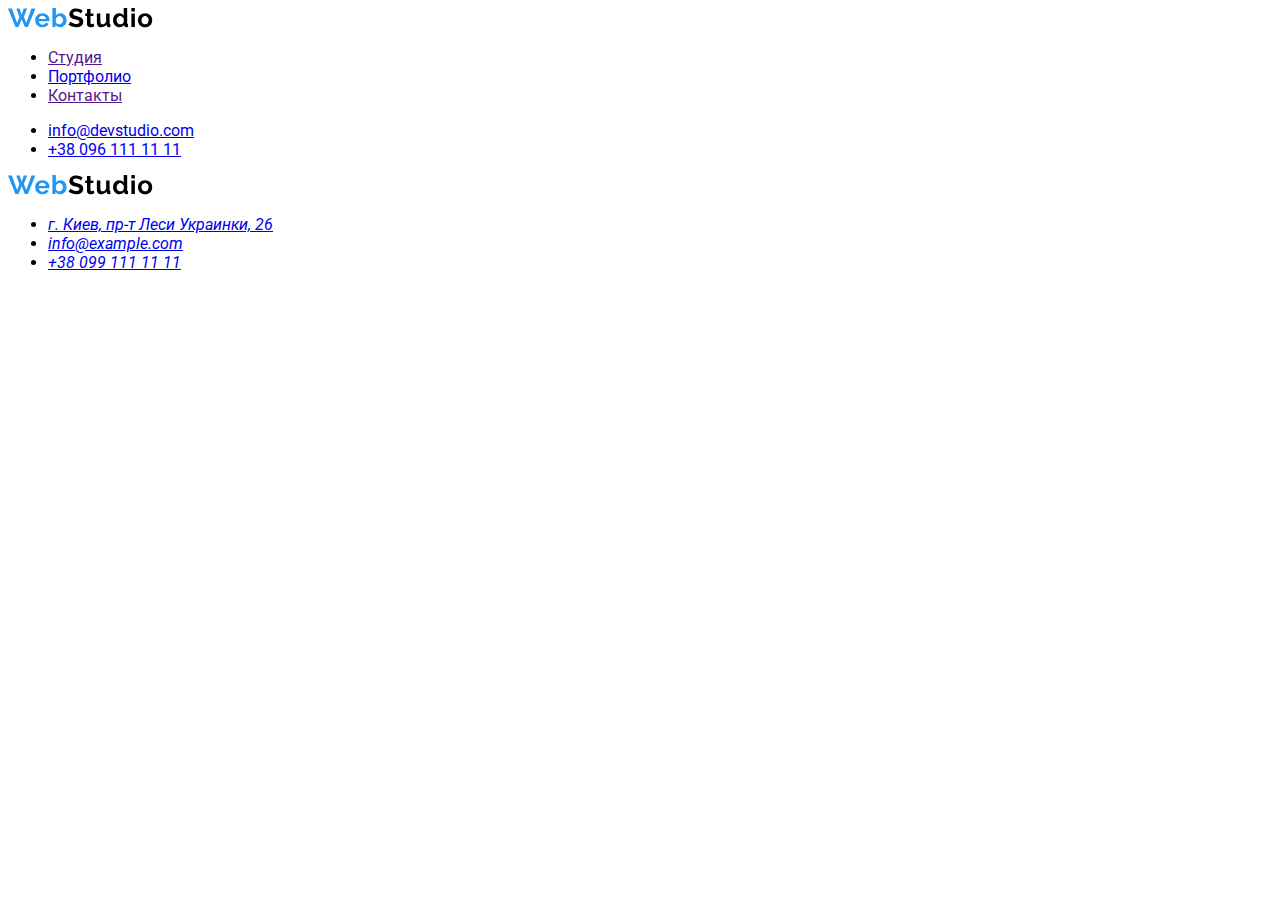
==== portfolio.html @ d9f2e169 "Добавила хедер и футер" ====
<!DOCTYPE html>
<html lang="ru">
<head>
    <meta charset="UTF-8">
    <meta http-equiv="X-UA-Compatible" content="IE=edge">
    <meta name="viewport" content="width=device-width, initial-scale=1.0">
    <link rel="preconnect" href="https://fonts.googleapis.com">
    <link rel="preconnect" href="https://fonts.gstatic.com" crossorigin>
    <link href="https://fonts.googleapis.com/css2?family=Raleway:wght@700&family=Roboto:wght@400;500;700;900&display=swap" rel="stylesheet">
    <title>WebStudio</title>
    <link rel="stylesheet" href="./scc/style.css">
</head>
<body>
    <header>
        <a href="">
            <img src="./images/webstudio.svg" alt="Лого Сайта">
        </a>
        <nav>
        <ul>
            <li><a href="">Студия</a></li>
            <li><a href="./portfolio.html">Портфолио</a></li>
            <li><a href="">Контакты</a></li>
        </ul>
        </nav>
            <ul>
                <li><a href="mailto:info@devstudio.com">info@devstudio.com</a></li>
                <li><a href="tel:+380961111111">+38 096 111 11 11</a></li>
            </ul>
        
    </header>
    <main>
       
    </main>
    <footer>
        <a href="">
            <img src="./images/webstudio.svg" alt="Лого Сайта">
        </a>
        <h2 hidden>Контакты</h2>
        <address>
            <ul>
                <li><a href="https://goo.gl/maps/QefCWzyqJZrkM8jZ6" 
                    target="_blank" 
                    rel="noopener noindex nofollow">
                    г. Киев, пр-т Леси Украинки, 26</a></li>
                <li><a href="mailto:info@example.com">info@example.com</a></li>
                <li><a href="tel:+380991111111">+38 099 111 11 11</a></li>
            </ul>
        </address>
    </footer>
</body>
</html>
---- scc/style.css ----
body {
    font-family: "Roboto", sans-serif;
}
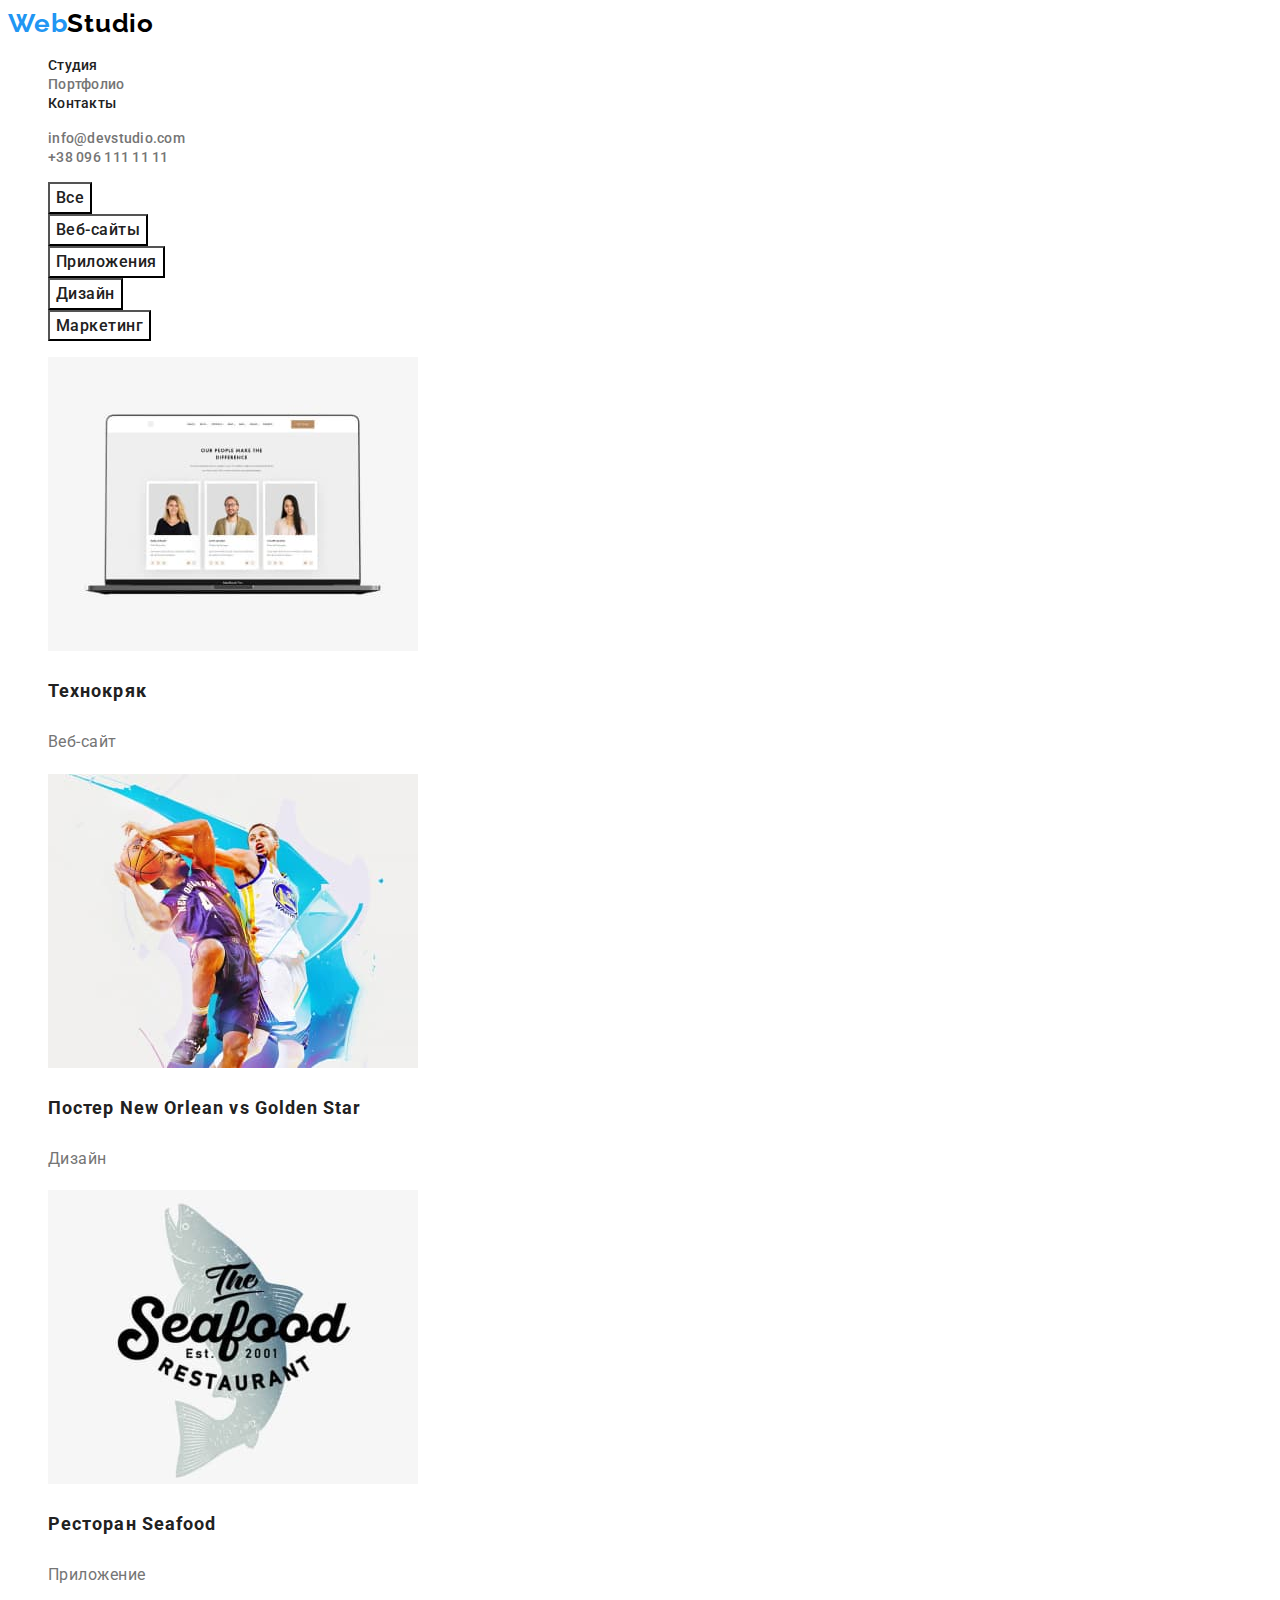
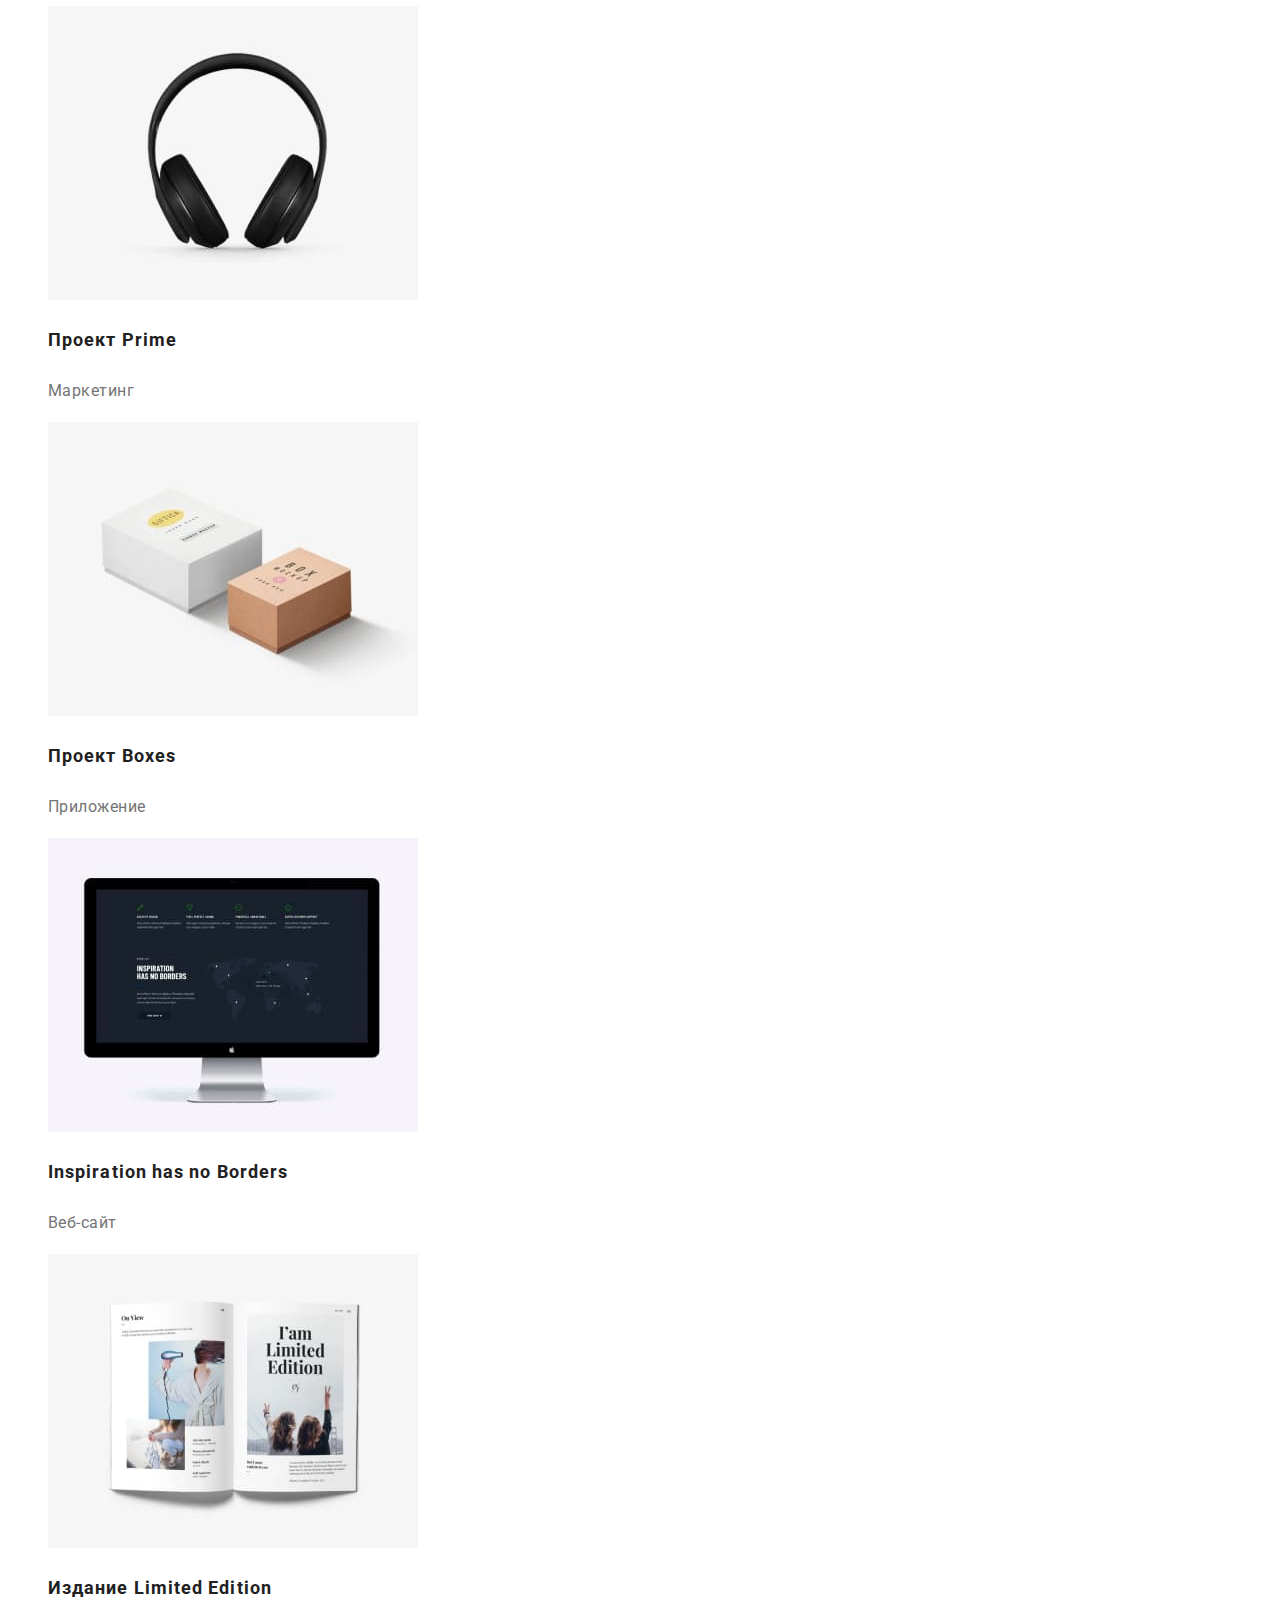
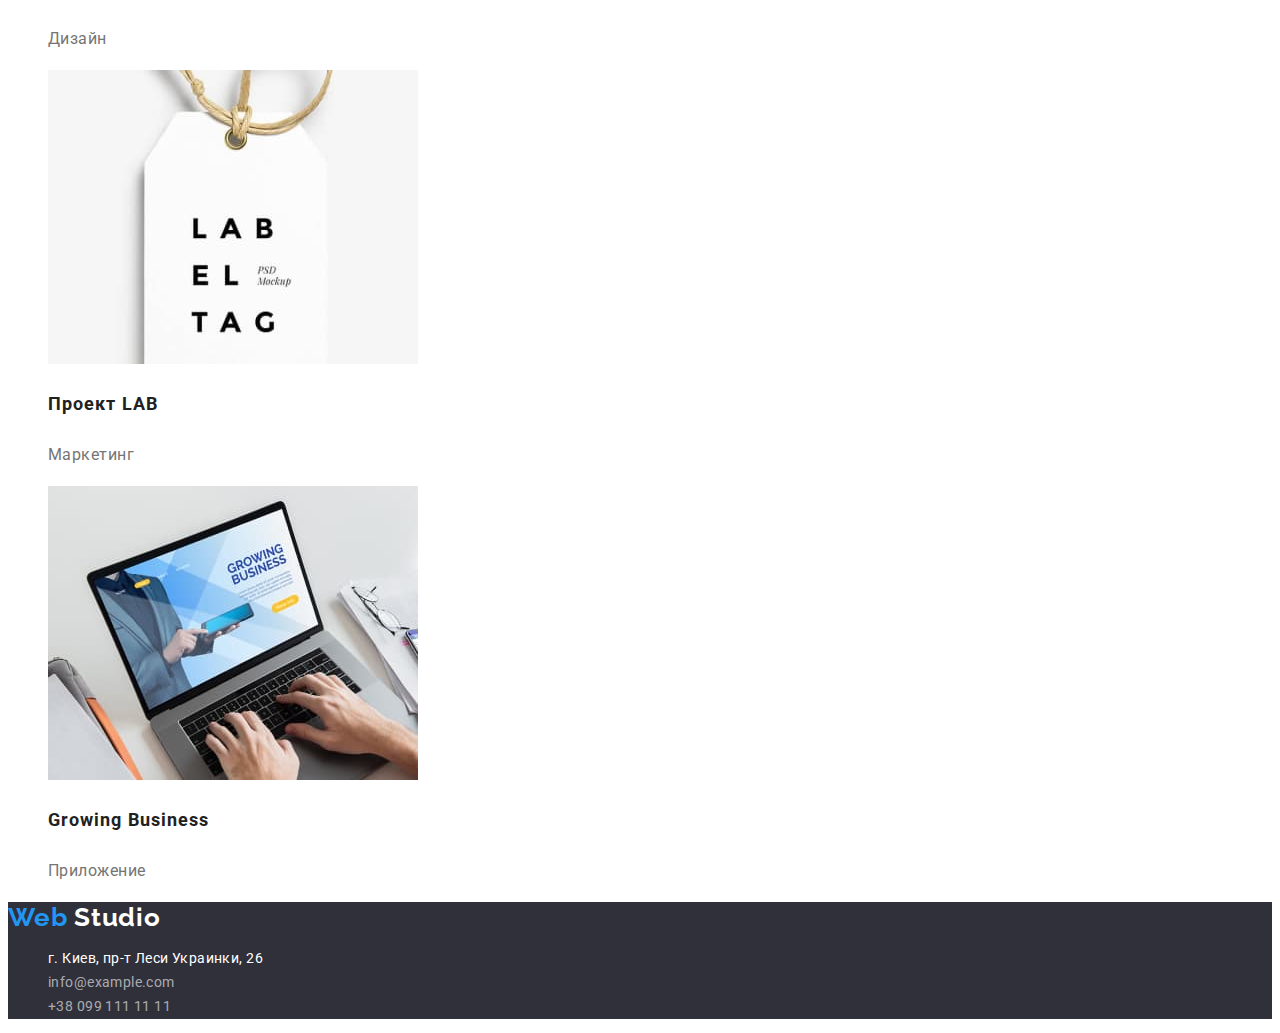
==== commit b0f1d300: "Footer, portfolio+css" ====
--- a/portfolio.html
+++ b/portfolio.html
@@ -11,39 +11,129 @@
     <link rel="stylesheet" href="./scc/style.css">
 </head>
 <body>
-    <header>
-        <a href="">
-            <img src="./images/webstudio.svg" alt="Лого Сайта">
+    <header class="header">
+        <a href="" class="logo link">Web<span class="logo-dark">Studio</span>
         </a>
-        <nav>
-        <ul>
-            <li><a href="">Студия</a></li>
-            <li><a href="./portfolio.html">Портфолио</a></li>
-            <li><a href="">Контакты</a></li>
+        <nav class="header-navigation">
+            <ul class="header-navigation-list list">
+                <li class="header-navigation-item">
+                    <a href="./index.html" class="header-navigation-link link">Студия</a></li>
+                <li class="header-navigation-item">
+                    <a href="./portfolio.html" class="header-navigation-link link active">Портфолио</a></li>
+                <li class="header-navigation-item">
+                    <a href="" class="header-navigation-link link">Контакты</a></li>
+            </ul>
+        </nav>
+        <ul class="header-list list">
+            <li class="header-item">
+                <a href="mailto:info@devstudio.com" class="header-link link">info@devstudio.com</a></li>
+            <li class="header-item">
+                <a href="tel:+380961111111" class="header-link link">+38 096 111 11 11</a></li>
         </ul>
-        </nav>
-            <ul>
-                <li><a href="mailto:info@devstudio.com">info@devstudio.com</a></li>
-                <li><a href="tel:+380961111111">+38 096 111 11 11</a></li>
-            </ul>
-        
     </header>
     <main>
-       
+        <section class="portfolio">
+            <h1 class="visually-hidden">Портфолио</h1>
+            <ul class="portfolio-filtres list">
+                <li class="portfolio-filtres-item">
+                    <button type="button" class="portfolio-filtres-btn btn">Все</button>
+                </li>
+                <li class="portfolio-filtres-item">
+                    <button type="button" class="portfolio-filtres-btn btn">Веб-сайты</button>
+                </li>
+                <li class="portfolio-filtres-item">
+                    <button type="button" class="portfolio-filtres-btn btn">Приложения</button>
+                </li>
+                <li class="portfolio-filtres-item">
+                    <button type="button" class="portfolio-filtres-btn btn">Дизайн</button>
+                </li>
+                <li class="portfolio-filtres-item">
+                    <button type="button" class="portfolio-filtres-btn btn">Маркетинг</button>
+                </li>
+            </ul>
+            <ul class="portfolio-list list">
+                <li class="portfolio-item">
+                    <img class="portfolio-photo" 
+                        src="./images/Portfolio.jpg" 
+                        alt="Технокряк"></img>
+                    <h3 class="portfolio-title">Технокряк</h3>
+                    <p class="portfolio-text">Веб-сайт</p>
+                </li>
+                <li class="portfolio-item">
+                    <img class="portfolio-photo" 
+                        src="./images/Portfolio1.jpg" 
+                        alt="Постер New Orlean vs Golden Star"></img>
+                    <h3 class="portfolio-title">Постер New Orlean vs Golden Star</h3>
+                    <p class="portfolio-text">Дизайн</p>
+                </li>
+                <li class="portfolio-item">
+                    <img class="portfolio-photo" 
+                        src="./images/Portfolio2.jpg" 
+                        alt="Ресторан Seafood"></img>
+                    <h3 class="portfolio-title">Ресторан Seafood</h3>
+                    <p class="portfolio-text">Приложение</p>
+                </li>
+                <li class="portfolio-item">
+                    <img class="portfolio-photo" 
+                        src="./images/Portfolio3.jpg" 
+                        alt="Проект Prime"></img>
+                    <h3 class="portfolio-title">Проект Prime</h3>
+                    <p class="portfolio-text">Маркетинг</p>
+                </li>
+                <li class="portfolio-item">
+                    <img class="portfolio-photo" 
+                        src="./images/Portfolio4.jpg" 
+                        alt="Проект Boxes"></img>
+                    <h3 class="portfolio-title">Проект Boxes</h3>
+                    <p class="portfolio-text">Приложение</p>
+                </li>
+                <li class="portfolio-item">
+                    <img class="portfolio-photo" 
+                        src="./images/Portfolio5.jpg" 
+                        alt="Inspiration has no Borders"></img>
+                    <h3 class="portfolio-title">Inspiration has no Borders</h3>
+                    <p class="portfolio-text">Веб-сайт</p>
+                </li>
+                <li class="portfolio-item">
+                    <img class="portfolio-photo" 
+                        src="./images/Portfolio6.jpg" 
+                        alt="Издание Limited Edition"></img>
+                    <h3 class="portfolio-title">Издание Limited Edition</h3>
+                    <p class="portfolio-text">Дизайн</p>
+                </li>
+                <li class="portfolio-item">
+                    <img class="portfolio-photo" 
+                        src="./images/Portfolio7.jpg" 
+                        alt="Проект LAB"></img>
+                    <h3 class="portfolio-title">Проект LAB</h3>
+                    <p class="portfolio-text">Маркетинг</p>
+                </li>
+                <li class="portfolio-item">
+                    <img class="portfolio-photo" 
+                        src="./images/Portfolio8.jpg" 
+                        alt="Growing Business"></img>
+                    <h3 class="portfolio-title">Growing Business</h3>
+                    <p class="portfolio-text">Приложение</p>
+                </li>
+            </ul>
+        </section>
     </main>
-    <footer>
-        <a href="">
-            <img src="./images/webstudio.svg" alt="Лого Сайта">
+    <footer class="footer-content">
+        <a href="" class="logo link">Web
+            <span class="logo-light">Studio</span>
         </a>
-        <h2 hidden>Контакты</h2>
-        <address>
-            <ul>
-                <li><a href="https://goo.gl/maps/QefCWzyqJZrkM8jZ6" 
+        <address class="footer-address">
+            <ul class="footer-list list">
+                <li class="footer-item">
+                    <a href="https://goo.gl/maps/QefCWzyqJZrkM8jZ6" 
+                    class="footer-address link"
                     target="_blank" 
                     rel="noopener noindex nofollow">
                     г. Киев, пр-т Леси Украинки, 26</a></li>
-                <li><a href="mailto:info@example.com">info@example.com</a></li>
-                <li><a href="tel:+380991111111">+38 099 111 11 11</a></li>
+                <li class="footer-item">
+                    <a href="mailto:info@example.com" class="footer-link link">info@example.com</a></li>
+                <li class="footer-item">
+                    <a href="tel:+380991111111" class="footer-link link">+38 099 111 11 11</a></li>
             </ul>
         </address>
     </footer>
--- a/scc/style.css
+++ b/scc/style.css
@@ -1,3 +1,236 @@
+:root {
+    --header-color: #212121;
+    --header-link-color: #757575;
+    --main-title-color: #FFFFFF;
+    --second-title-color: #212121;
+    --btn-color: #FFFFFF;
+    --accent-color: #2196F3;
+    --text-color: #757575;
+    --footer-color: #FFFFFF;
+
+}
+
 body {
     font-family: "Roboto", sans-serif;
 }
+
+.logo {
+    font-family: 'Raleway';
+    font-weight: 700;
+    font-size: 26px;
+    line-height: 1.19;
+    letter-spacing: 0.03em;
+    color: #2196F3;
+}
+
+.logo-dark {
+    color: black;
+}
+ 
+.logo-light {
+    color: #FFFFFF;
+}
+
+.link {
+    text-decoration: none;
+}
+
+.list {
+    list-style: none;
+}
+
+.visually-hidden {
+    position: absolute;
+    white-space: nowrap;
+    width: 1px;
+    height: 1px;
+    overflow: hidden;
+    border: 0;
+    padding: 0;
+    clip: rect(0 0 0 0);
+    clip-path: inset(50%);
+    margin: -1px;
+  }
+
+/*-------------HEADER---------------*/
+
+.header-navigation-link {
+    font-weight: 500;
+    font-size: 14px;
+    line-height: 1.14;
+    letter-spacing: 0.02em;
+    color: var(--header-color); 
+}
+
+.header-navigation-link:hover, 
+.header-navigation-link:focus {
+    color: var(--accent-color);
+}
+
+.header-link {
+    font-weight: 500;
+    font-size: 14px;
+    line-height: 1.14;
+    letter-spacing: 0.02em;
+    color: var(--header-link-color);
+}
+
+.header-link:hover,
+.header-link:focus {
+    color: var(--accent-color);
+}
+
+.active {
+    color: var(--header-link-color);
+}
+
+/*-------------HERO---------------*/
+
+.hero-content{
+    background: #2F303A;
+
+}
+.title {
+    font-weight: 900;
+    font-size: 44px;
+    line-height: 1.36;
+    text-align: center;
+    letter-spacing: 0.06em;
+    text-transform: uppercase;
+    color: #FFFFFF;
+}
+
+.btn {
+    font-family: inherit;
+    font-weight: 700;
+    font-size: 16px;
+    line-height: 1.88;
+    display: flex;
+    align-items: center;
+    text-align: center;
+    letter-spacing: 0.06em;
+    background-color: #2196F3;
+    color: var(--btn-color);
+    cursor: pointer;
+}
+
+.btn:hover, 
+.btn:focus {
+    color: var(--btn-color);
+}
+
+/*-------------WORKS---------------*/
+
+.section-title {
+    font-weight: 700;
+    font-size: 36px;
+    line-height: 1.16;
+    text-align: center;
+    letter-spacing: 0.03em;
+    color: var(--second-title-color);
+}
+
+.features-title {
+    font-weight: 700;
+    font-size: 14px;
+    line-height: 1.14;
+    letter-spacing: 0.03em;
+    text-transform: uppercase;
+    color: var(--second-title-color);
+}
+.features-text {
+    font-weight: 400;
+    font-size: 14px;
+    line-height: 1.71;
+    letter-spacing: 0.03em;
+    color:var(--text-color) ;
+}
+
+/*-------------TEAM---------------*/
+
+.team-title {
+    font-weight: 500;
+    font-size: 16px;
+    line-height: 1.18;
+    letter-spacing: 0.03em;
+    color: var(--second-title-color);
+}
+.team-text {
+    font-weight: 400;
+    font-size: 16px;
+    line-height: 1.18;
+    letter-spacing: 0.03em;
+    color: var(--text-color);
+}
+
+/*------------PORTFOLIO---------------*/
+
+.portfolio-filtres-btn {
+    font-family: 'Roboto';
+    font-style: normal; 
+    font-weight: 500;
+    font-size: 16px;
+    line-height: 1.62;
+    letter-spacing: 0.03em;
+    
+    background-color: var(--btn-color);
+    color: var(--header-color);
+    cursor: pointer;
+}
+
+.btn:hover, 
+.btn:focus {
+    color: var(--btn-color);
+    background-color: var(--accent-color);
+}
+
+.portfolio-title {
+    font-weight: 700;
+    font-size: 18px;
+    line-height: 2;
+    letter-spacing: 0.06em;
+    color: #212121;
+}
+.portfolio-text {
+    font-weight: 400;
+    font-size: 16px;
+    line-height: 1.88;
+    letter-spacing: 0.03em;
+    color: #757575;
+}
+
+/*------------FOOTER---------------*/
+
+.footer-address {
+    font-family: 'Roboto';
+    font-style: normal;
+    font-weight: 400;
+    font-size: 14px;
+    line-height: 1.71;
+    letter-spacing: 0.03em;
+    color:var(--footer-color);
+}
+
+.footer-link {
+    font-family: 'Roboto';
+    font-style: normal;
+    font-weight: 400;
+    font-size: 14px;
+    line-height: 1.71;
+    letter-spacing: 0.03em;
+    color: rgba(255, 255, 255, 0.6);
+}
+.footer-content {
+    background: #2F303A;
+}
+
+
+.footer-link:hover, 
+.footer-link:focus {
+    color: var(--accent-color);
+}
+
+.footer-address:hover, 
+.footer-address:focus {
+    color: var(--accent-color);
+}
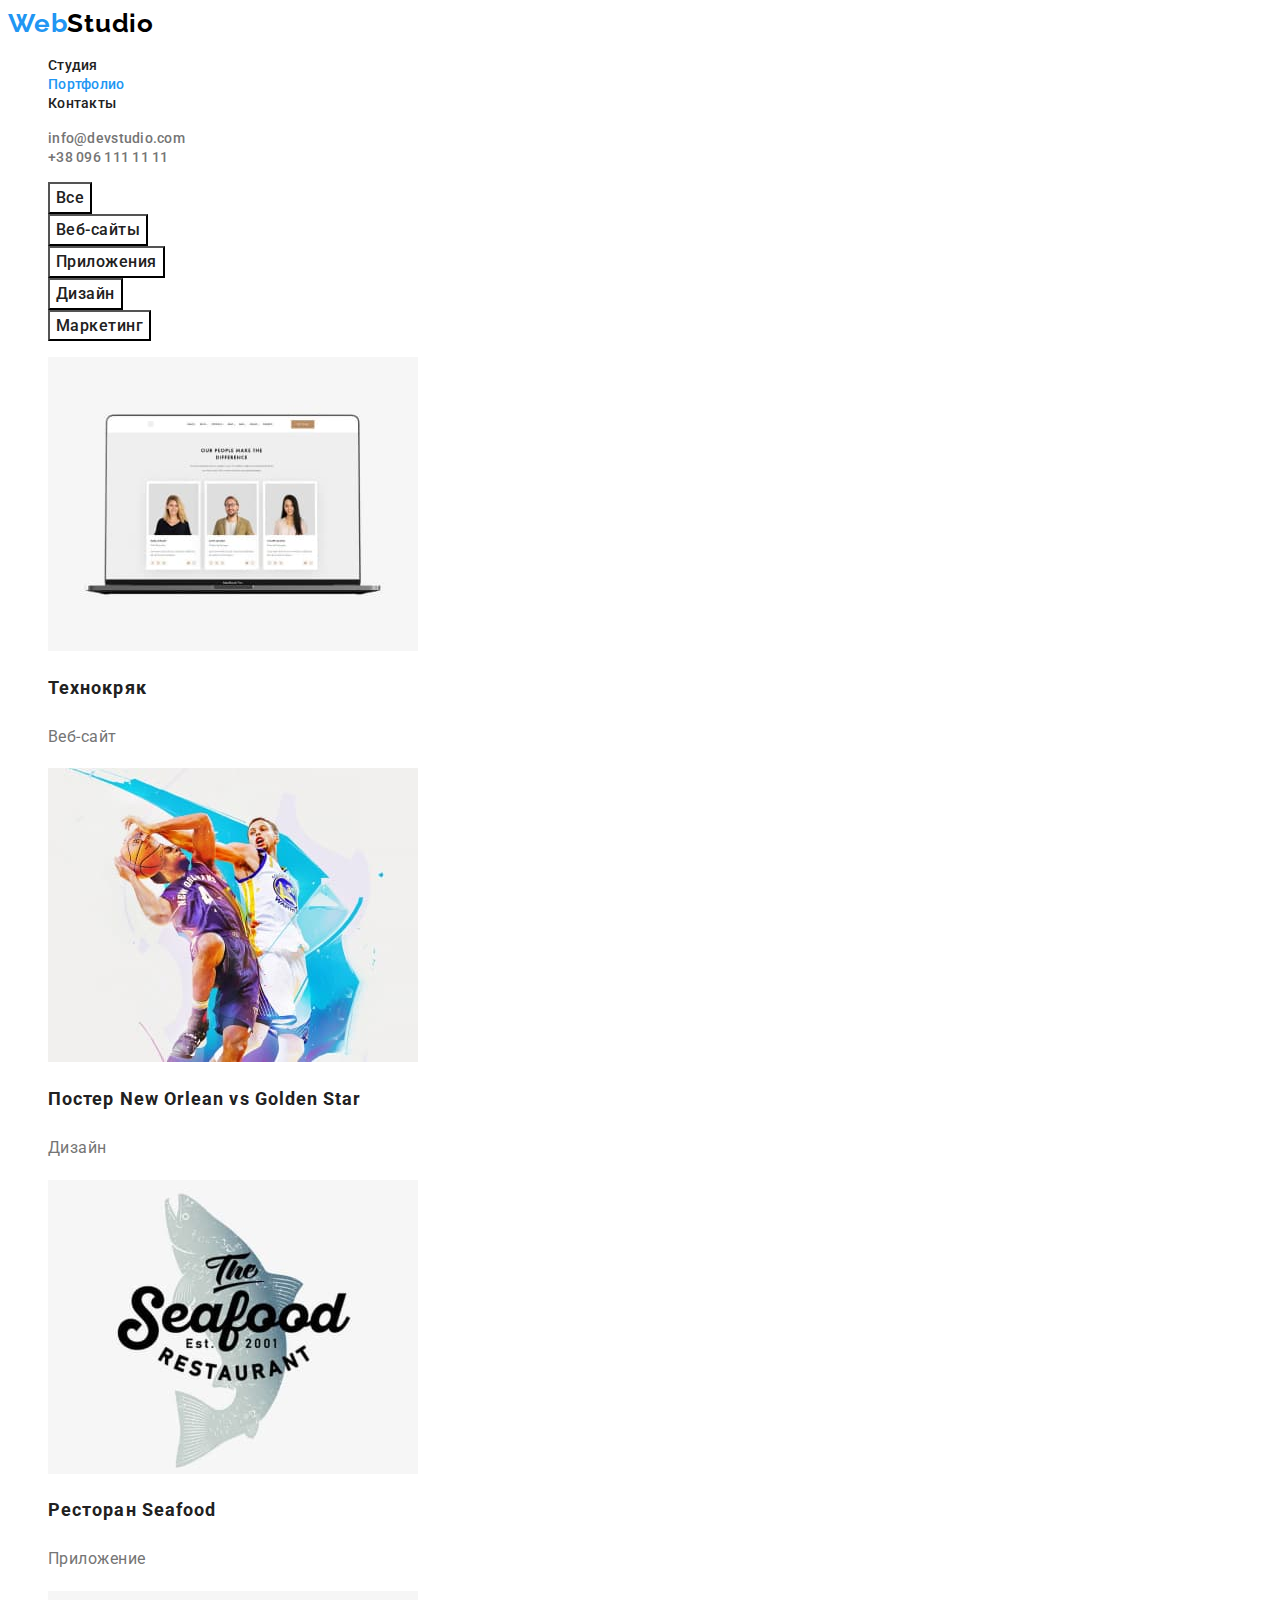
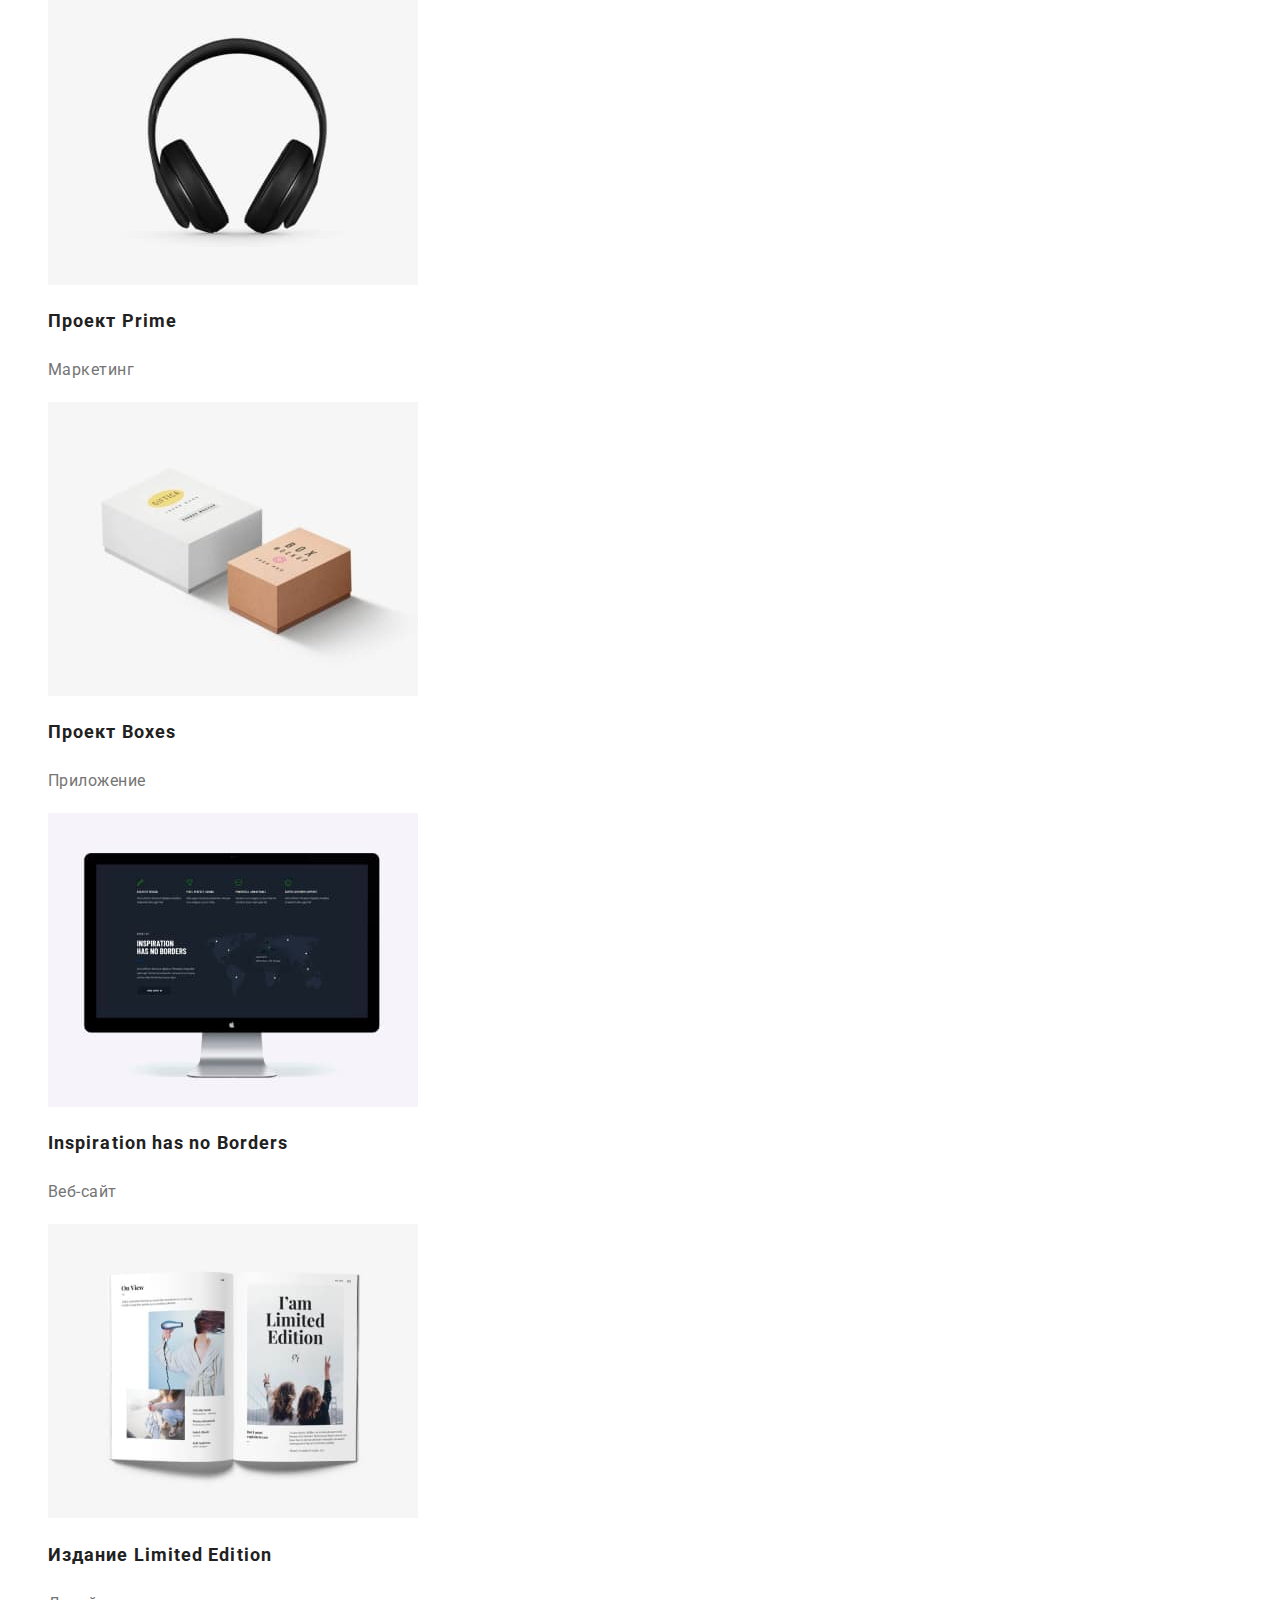
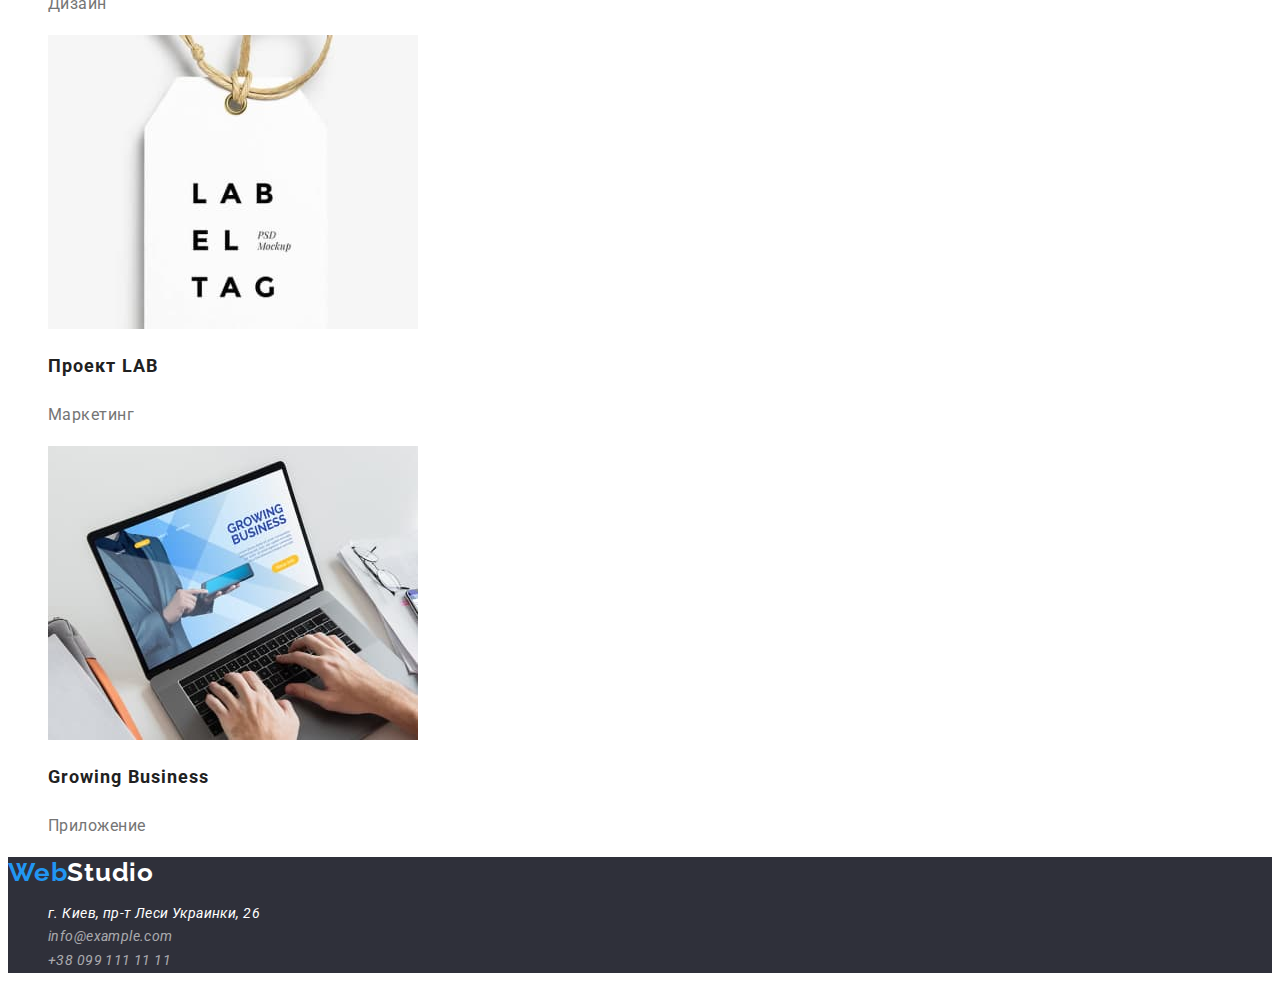
==== commit c14e5930: "Дз с поправками от ментора" ====
--- a/portfolio.html
+++ b/portfolio.html
@@ -8,7 +8,8 @@
     <link rel="preconnect" href="https://fonts.gstatic.com" crossorigin>
     <link href="https://fonts.googleapis.com/css2?family=Raleway:wght@700&family=Roboto:wght@400;500;700;900&display=swap" rel="stylesheet">
     <title>WebStudio</title>
-    <link rel="stylesheet" href="./scc/style.css">
+    <link rel="stylesheet" href="https://cdnjs.cloudflare.com/ajax/libs/modern-normalize/1.1.0/modern-normalize.min.css" integrity="sha512-wpPYUAdjBVSE4KJnH1VR1HeZfpl1ub8YT/NKx4PuQ5NmX2tKuGu6U/JRp5y+Y8XG2tV+wKQpNHVUX03MfMFn9Q==" crossorigin="anonymous" referrerpolicy="no-referrer" />
+    <link rel="stylesheet" href="./css/style.css">
 </head>
 <body>
     <header class="header">
@@ -53,74 +54,55 @@
             </ul>
             <ul class="portfolio-list list">
                 <li class="portfolio-item">
-                    <img class="portfolio-photo" 
-                        src="./images/Portfolio.jpg" 
-                        alt="Технокряк"></img>
-                    <h3 class="portfolio-title">Технокряк</h3>
+                    <img src="./images/Portfolio.jpg" alt="Технокряк" width="370">
+                    <h2 class="portfolio-title">Технокряк</h2>
                     <p class="portfolio-text">Веб-сайт</p>
                 </li>
                 <li class="portfolio-item">
-                    <img class="portfolio-photo" 
-                        src="./images/Portfolio1.jpg" 
-                        alt="Постер New Orlean vs Golden Star"></img>
-                    <h3 class="portfolio-title">Постер New Orlean vs Golden Star</h3>
+                    <img src="./images/Portfolio1.jpg" alt="Постер New Orlean vs Golden Star" width="370">
+                    <h2 class="portfolio-title">Постер New Orlean vs Golden Star</h2>
                     <p class="portfolio-text">Дизайн</p>
                 </li>
                 <li class="portfolio-item">
-                    <img class="portfolio-photo" 
-                        src="./images/Portfolio2.jpg" 
-                        alt="Ресторан Seafood"></img>
-                    <h3 class="portfolio-title">Ресторан Seafood</h3>
+                    <img src="./images/Portfolio2.jpg" alt="Ресторан Seafood" width="370">
+                    <h2 class="portfolio-title">Ресторан Seafood</h2>
                     <p class="portfolio-text">Приложение</p>
                 </li>
                 <li class="portfolio-item">
-                    <img class="portfolio-photo" 
-                        src="./images/Portfolio3.jpg" 
-                        alt="Проект Prime"></img>
-                    <h3 class="portfolio-title">Проект Prime</h3>
+                    <img src="./images/Portfolio3.jpg" alt="Проект Prime" width="370">
+                    <h2 class="portfolio-title">Проект Prime</h2>
                     <p class="portfolio-text">Маркетинг</p>
                 </li>
                 <li class="portfolio-item">
-                    <img class="portfolio-photo" 
-                        src="./images/Portfolio4.jpg" 
-                        alt="Проект Boxes"></img>
-                    <h3 class="portfolio-title">Проект Boxes</h3>
+                    <img src="./images/Portfolio4.jpg" alt="Проект Boxes" width="370">
+                    <h2 class="portfolio-title">Проект Boxes</h2>
                     <p class="portfolio-text">Приложение</p>
                 </li>
                 <li class="portfolio-item">
-                    <img class="portfolio-photo" 
-                        src="./images/Portfolio5.jpg" 
-                        alt="Inspiration has no Borders"></img>
-                    <h3 class="portfolio-title">Inspiration has no Borders</h3>
+                    <img src="./images/Portfolio5.jpg" alt="Inspiration has no Borders" width="370">
+                    <h2 class="portfolio-title">Inspiration has no Borders</h2>
                     <p class="portfolio-text">Веб-сайт</p>
                 </li>
                 <li class="portfolio-item">
-                    <img class="portfolio-photo" 
-                        src="./images/Portfolio6.jpg" 
-                        alt="Издание Limited Edition"></img>
-                    <h3 class="portfolio-title">Издание Limited Edition</h3>
+                    <img src="./images/Portfolio6.jpg" alt="Издание Limited Edition" width="370">
+                    <h2 class="portfolio-title">Издание Limited Edition</h2>
                     <p class="portfolio-text">Дизайн</p>
                 </li>
                 <li class="portfolio-item">
-                    <img class="portfolio-photo" 
-                        src="./images/Portfolio7.jpg" 
-                        alt="Проект LAB"></img>
-                    <h3 class="portfolio-title">Проект LAB</h3>
+                    <img src="./images/Portfolio7.jpg" alt="Проект LAB" width="370">
+                    <h2 class="portfolio-title">Проект LAB</h2>
                     <p class="portfolio-text">Маркетинг</p>
                 </li>
                 <li class="portfolio-item">
-                    <img class="portfolio-photo" 
-                        src="./images/Portfolio8.jpg" 
-                        alt="Growing Business"></img>
-                    <h3 class="portfolio-title">Growing Business</h3>
+                    <img src="./images/Portfolio8.jpg" alt="Growing Business" width="370">
+                    <h2 class="portfolio-title">Growing Business</h2>
                     <p class="portfolio-text">Приложение</p>
                 </li>
             </ul>
         </section>
     </main>
     <footer class="footer-content">
-        <a href="" class="logo link">Web
-            <span class="logo-light">Studio</span>
+        <a href="" class="logo link">Web<span class="logo-light">Studio</span>
         </a>
         <address class="footer-address">
             <ul class="footer-list list">
--- a/css/style.css
+++ b/css/style.css
@@ -0,0 +1,231 @@
+:root {
+    --header-color: #212121;
+    --header-link-color: #757575;
+    --main-title-color: #FFFFFF;
+    --second-title-color: #212121;
+    --btn-color: #FFFFFF;
+    --accent-color: #2196F3;
+    --text-color: #757575;
+    --footer-color: #FFFFFF;
+    --bcg-color: #2F303A;
+
+
+}
+
+body {
+    font-family: "Roboto", sans-serif;
+}
+
+.logo {
+    font-family: 'Raleway';
+    font-weight: 700;
+    font-size: 26px;
+    line-height: 1.19;
+    letter-spacing: 0.03em;
+    color: var(--accent-color);
+}
+
+.logo-dark {
+    color: black;
+}
+ 
+.logo-light {
+    color: var(--btn-color);
+}
+
+.link {
+    text-decoration: none;
+}
+
+.list {
+    list-style: none;
+}
+
+.visually-hidden {
+    position: absolute;
+    white-space: nowrap;
+    width: 1px;
+    height: 1px;
+    overflow: hidden;
+    border: 0;
+    padding: 0;
+    clip: rect(0 0 0 0);
+    clip-path: inset(50%);
+    margin: -1px;
+  }
+
+/*-------------HEADER---------------*/
+
+.header-navigation-link {
+    font-weight: 500;
+    font-size: 14px;
+    line-height: 1.14;
+    letter-spacing: 0.02em;
+    color: var(--header-color); 
+}
+
+.header-navigation-link:hover, 
+.header-navigation-link:focus {
+    color: var(--accent-color);
+}
+
+.header-link {
+    font-weight: 500;
+    font-size: 14px;
+    line-height: 1.14;
+    letter-spacing: 0.02em;
+    color: var(--header-link-color);
+}
+
+.header-link:hover,
+.header-link:focus {
+    color: var(--accent-color);
+}
+
+.active {
+    color: var(--accent-color);
+}
+
+/*-------------HERO---------------*/
+
+.hero-content{
+    background: var(--bcg-color)
+
+}
+.title {
+    font-weight: 900;
+    font-size: 44px;
+    line-height: 1.36;
+    text-align: center;
+    letter-spacing: 0.06em;
+    text-transform: uppercase;
+    color:var(--main-title-color);
+}
+
+.btn {
+    font-family: inherit;
+    font-weight: 700;
+    font-size: 16px;
+    line-height: 1.88;
+    display: flex;
+    align-items: center;
+    text-align: center;
+    letter-spacing: 0.06em;
+    background-color: #2196F3;
+    color: var(--btn-color);
+    cursor: pointer;
+}
+
+.btn:hover, 
+.btn:focus {
+    color: var(--btn-color);
+}
+
+/*-------------WORKS---------------*/
+
+.section-title {
+    font-weight: 700;
+    font-size: 36px;
+    line-height: 1.16;
+    text-align: center;
+    letter-spacing: 0.03em;
+    color: var(--second-title-color);
+}
+
+.features-title {
+    font-weight: 700;
+    font-size: 14px;
+    line-height: 1.14;
+    letter-spacing: 0.03em;
+    text-transform: uppercase;
+    color: var(--second-title-color);
+}
+.features-text {
+    font-size: 14px;
+    line-height: 1.71;
+    letter-spacing: 0.03em;
+    color:var(--text-color) ;
+}
+
+/*-------------TEAM---------------*/
+
+.team-title {
+    font-weight: 500;
+    font-size: 16px;
+    line-height: 1.18;
+    letter-spacing: 0.03em;
+    color: var(--second-title-color);
+}
+.team-text {
+    font-size: 16px;
+    line-height: 1.18;
+    letter-spacing: 0.03em;
+    color: var(--text-color);
+}
+
+/*------------PORTFOLIO---------------*/
+
+.portfolio-filtres-btn {
+    font-family: 'Roboto';
+    font-weight: 500;
+    font-size: 16px;
+    line-height: 1.62;
+    letter-spacing: 0.03em;
+    
+    background-color: var(--btn-color);
+    color: var(--header-color);
+    cursor: pointer;
+}
+
+.btn:hover, 
+.btn:focus {
+    color: var(--btn-color);
+    background-color: var(--accent-color);
+}
+
+.portfolio-title {
+    font-weight: 700;
+    font-size: 18px;
+    line-height: 2;
+    letter-spacing: 0.06em;
+    color: var(--second-title-color);
+}
+.portfolio-text {
+    font-size: 16px;
+    line-height: 1.88;
+    letter-spacing: 0.03em;
+    color: var(--header-link-color);
+}
+
+/*------------FOOTER---------------*/
+
+.footer-address {
+    font-family: 'Roboto';
+    font-weight: 400;
+    font-size: 14px;
+    line-height: 1.71;
+    letter-spacing: 0.03em;
+    color:var(--footer-color);
+}
+
+.footer-link {
+    font-family: 'Roboto';
+    font-size: 14px;
+    line-height: 1.71;
+    letter-spacing: 0.03em;
+    color: rgba(255, 255, 255, 0.6);
+}
+.footer-content {
+    background: var(--bcg-color);
+}
+
+
+.footer-link:hover, 
+.footer-link:focus {
+    color: var(--accent-color);
+}
+
+.footer-address:hover, 
+.footer-address:focus {
+    color: var(--accent-color);
+}
